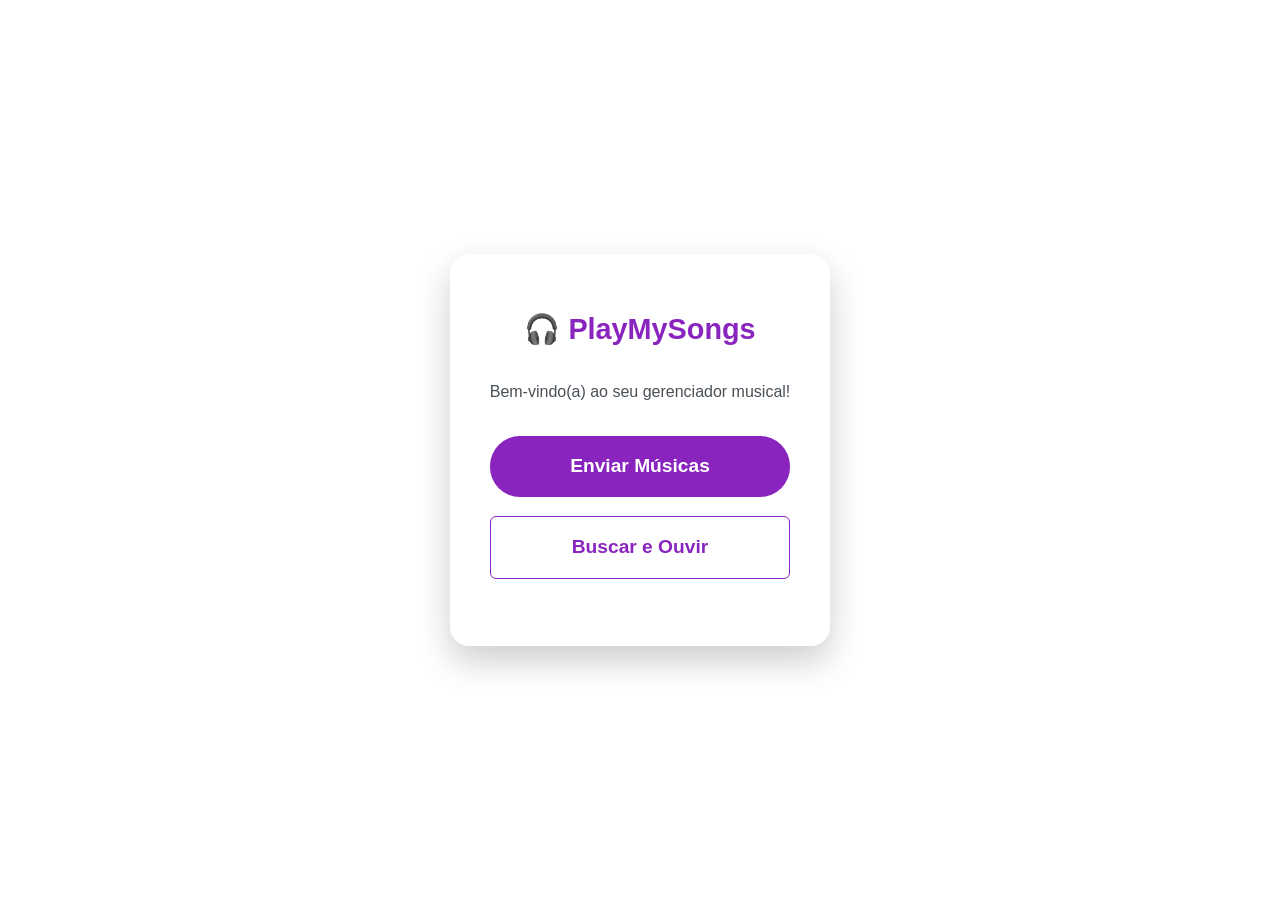
==== PlayMySongs/src/main/resources/static/index.html @ ac6f749a "Projeto Finalizado" ====
<!DOCTYPE html>
<html lang="pt-BR">
<head>
    <meta charset="UTF-8">
    <title>PlayMySongs - Início</title>
    <link href="https://cdn.jsdelivr.net/npm/bootstrap@5.3.8/dist/css/bootstrap.min.css" rel="stylesheet">
    <link rel="stylesheet" href="css/cadastro.css">
    <style>
        /* Ajuste específico para os links do menu parecerem botões grandes */
        .menu-link {
            display: block;
            text-decoration: none;
            text-align: center;
            font-size: 1.2rem;
            margin-bottom: 1.2rem;
        }
        .subtitle {
            text-align: center;
            color: #495057;
            margin-bottom: 2rem;
            font-weight: 500;
        }
    </style>
</head>
<body>
<div class="form-container">
    <form style="padding: 3rem 2.5rem;">
        <h1>🎧 PlayMySongs</h1>
        <p class="subtitle">Bem-vindo(a) ao seu gerenciador musical!</p>

        <a href="cadastro.html" class="btn btn-primary menu-link py-3">
            Enviar Músicas
        </a>

        <a href="busca.html" class="btn btn-outline-primary menu-link py-3" style="border-color: #8924bf; color: #8924bf; background-color: white; font-weight: 600;">
            Buscar e Ouvir
        </a>
    </form>
</div>
</body>
</html>
---- PlayMySongs/src/main/resources/static/css/cadastro.css ----
body {
    background-image: url('https://quartinhos.com.br/wp-content/uploads/2025/02/products-products-cenario_papel_de_parede_musical_branco_2.jpg');
    background-size: cover;
    background-position: center;
    background-attachment: fixed;
    background-repeat: no-repeat;
    min-height: 100vh;
    display: flex;
    align-items: center;
    justify-content: center;
    font-family: 'Segoe UI', Tahoma, Geneva, Verdana, sans-serif;
    margin: 0;
}

form {
    background: rgba(255, 255, 255, 0.92);
    backdrop-filter: blur(10px);
    padding: 2.5rem;
    border-radius: 20px;
    box-shadow: 0 15px 35px rgba(0,0,0,0.2);
    width: 100%;
    max-width: 450px;
}

h1 {
    font-size: 1.8rem;
    font-weight: 700;
    text-align: center;
    margin-bottom: 1.5rem;
    padding: 10px;
    color: #8924bf;
    background-color: rgba(255, 255, 255, 0.8);
    border-radius: 12px;
}

.form-control,
.form-select {
    border-radius: 12px;
    border: 2px solid #e0e0e0;
    padding: 0.75rem 1rem;
    font-size: 1rem;
    color: #495057;
    background-color: #f8f9fa;
    transition: all 0.3s ease;
}

.form-select {
    cursor: pointer;
    background-image: url("data:image/svg+xml,%3csvg xmlns='http://www.w3.org' viewBox='0 0 16 16'%3e%3cpath fill='none' stroke='%238924bf' stroke-linecap='round' stroke-linejoin='round' stroke-width='2' d='m2 5 6 6 6-6'/%3e%3c/svg%3e");
}

.form-control:focus,
.form-select:focus {
    border-color: #8924bf;
    background-color: #fff;
    outline: 0;
    box-shadow: 0 0 0 0.25rem rgba(137, 36, 191, 0.2);
    transform: translateY(-2px);
}

.btn-primary {
    background-color: #8924bf;
    border: none;
    width: 100%;
    padding: 0.8rem;
    font-weight: 600;
    border-radius: 30px;
    margin-top: 1rem;
    transition: all 0.3s ease;
}

.btn-primary:hover {
    background-color: #6a1b9a; /* Roxo mais escuro no hover */
    transform: scale(1.03);
    box-shadow: 0 5px 15px rgba(137, 36, 191, 0.3);
}

.form-control[type="file"] {
    cursor: pointer;
}
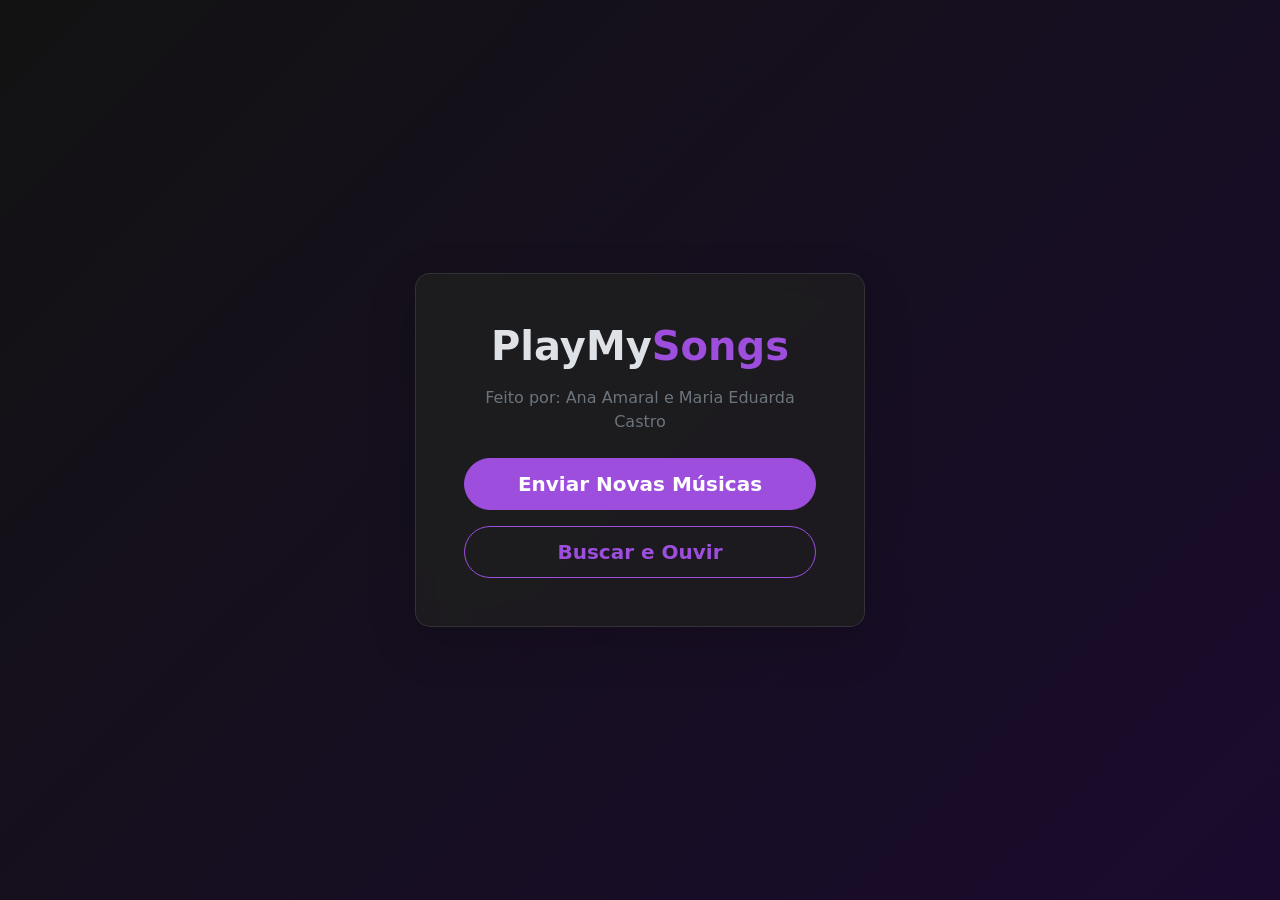
==== commit 7e161a1c: "Projeto Finalizado" ====
--- a/PlayMySongs/src/main/resources/static/index.html
+++ b/PlayMySongs/src/main/resources/static/index.html
@@ -1,41 +1,22 @@
 <!DOCTYPE html>
-<html lang="pt-BR">
+<html lang="pt-BR" data-bs-theme="dark">
 <head>
     <meta charset="UTF-8">
-    <title>PlayMySongs - Início</title>
-    <link href="https://cdn.jsdelivr.net/npm/bootstrap@5.3.8/dist/css/bootstrap.min.css" rel="stylesheet">
-    <link rel="stylesheet" href="css/cadastro.css">
-    <style>
-        /* Ajuste específico para os links do menu parecerem botões grandes */
-        .menu-link {
-            display: block;
-            text-decoration: none;
-            text-align: center;
-            font-size: 1.2rem;
-            margin-bottom: 1.2rem;
-        }
-        .subtitle {
-            text-align: center;
-            color: #495057;
-            margin-bottom: 2rem;
-            font-weight: 500;
-        }
-    </style>
+    <title>PlayMySongs - Home</title>
+    <link href="https://cdn.jsdelivr.net/npm/bootstrap@5.3.3/dist/css/bootstrap.min.css" rel="stylesheet">
+    <link rel="stylesheet" href="css/style.css">
 </head>
-<body>
-<div class="form-container">
-    <form style="padding: 3rem 2.5rem;">
-        <h1>🎧 PlayMySongs</h1>
-        <p class="subtitle">Bem-vindo(a) ao seu gerenciador musical!</p>
+<body class="d-flex align-items-center justify-content-center">
 
-        <a href="cadastro.html" class="btn btn-primary menu-link py-3">
-            Enviar Músicas
-        </a>
+<div class="glass-card p-5 text-center shadow-lg" style="max-width: 450px; width: 100%;">
+    <h1 class="fw-bold mb-3">PlayMy<span class="text-neon">Songs</span></h1>
+    <p class="text-secondary mb-4">Feito por: Ana Amaral e Maria Eduarda Castro</p>
 
-        <a href="busca.html" class="btn btn-outline-primary menu-link py-3" style="border-color: #8924bf; color: #8924bf; background-color: white; font-weight: 600;">
-            Buscar e Ouvir
-        </a>
-    </form>
+    <div class="d-grid gap-3">
+        <a href="cadastro.html" class="btn btn-primary btn-lg">Enviar Novas Músicas</a>
+        <a href="busca.html" class="btn btn-outline-primary btn-lg">Buscar e Ouvir</a>
+    </div>
 </div>
+
 </body>
 </html>
--- a/PlayMySongs/src/main/resources/static/css/style.css
+++ b/PlayMySongs/src/main/resources/static/css/style.css
@@ -0,0 +1,50 @@
+:root {
+    --neon-purple: #9d4edd;
+    --neon-hover: #c77dff;
+}
+
+body {
+    background: linear-gradient(135deg, #121212 0%, #1a0b2e 100%);
+    min-height: 100vh;
+}
+
+.btn-primary {
+    background-color: var(--neon-purple);
+    border-color: var(--neon-purple);
+    border-radius: 30px;
+    padding: 10px 24px;
+    font-weight: 600;
+    transition: 0.3s;
+}
+
+.btn-primary:hover {
+    background-color: var(--neon-hover);
+    border-color: var(--neon-hover);
+    transform: translateY(-2px);
+    box-shadow: 0 4px 15px rgba(157, 78, 221, 0.4);
+}
+
+.btn-outline-primary {
+    color: var(--neon-purple);
+    border-color: var(--neon-purple);
+    border-radius: 30px;
+    padding: 10px 24px;
+    font-weight: 600;
+}
+
+.btn-outline-primary:hover {
+    background-color: var(--neon-purple);
+    border-color: var(--neon-purple);
+    color: #ffffff;
+}
+
+.text-neon {
+    color: var(--neon-purple);
+}
+
+.glass-card {
+    background: rgba(30, 30, 30, 0.8);
+    backdrop-filter: blur(10px);
+    border: 1px solid rgba(255, 255, 255, 0.1);
+    border-radius: 15px;
+}
